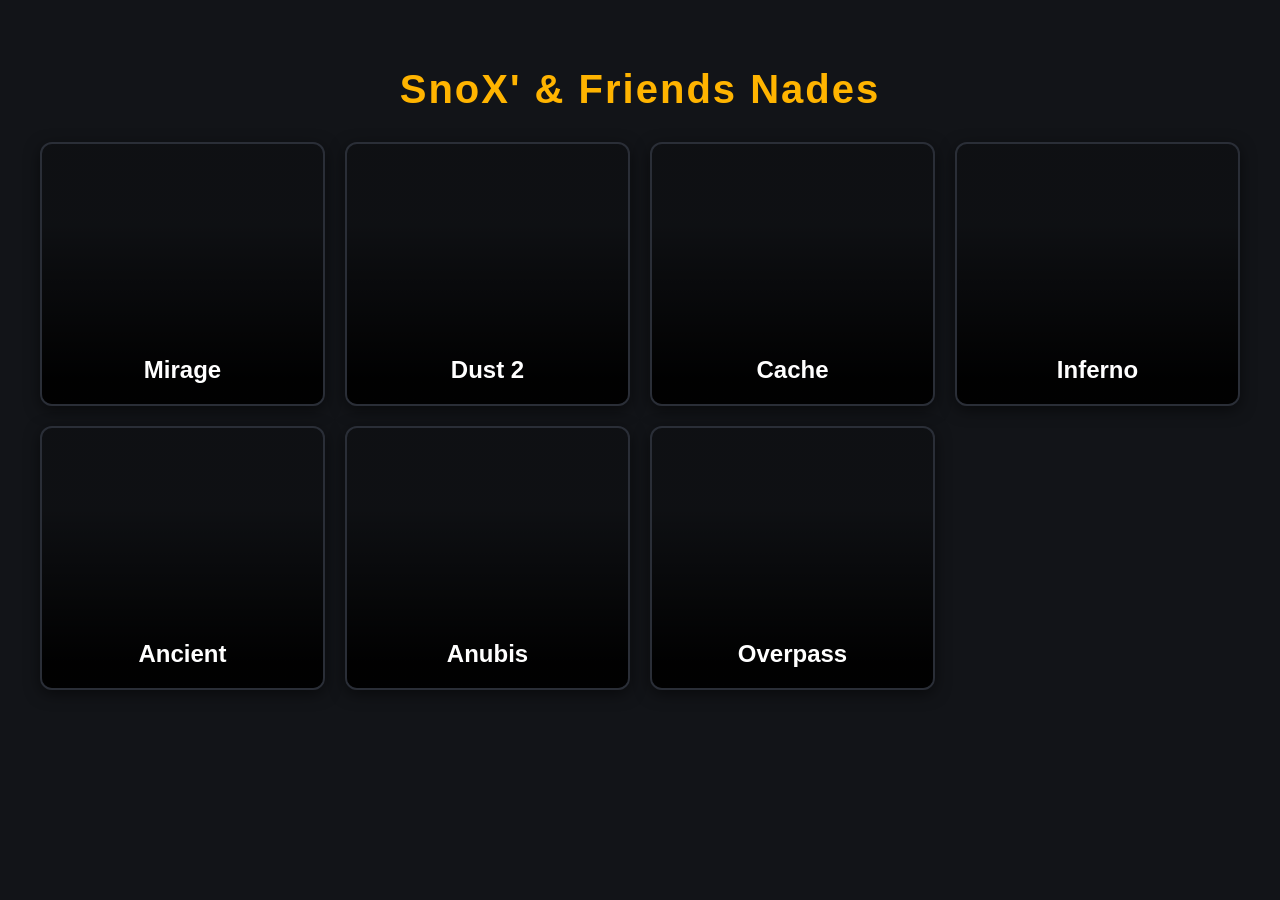
==== index.html @ 643b05af "Update index.html" ====
<!DOCTYPE HTML>
<html lang="de">
<head>
    <title>CS2 Nades & Lineups</title>
    <meta charset="utf-8" />
    <meta name="viewport" content="width=device-width, initial-scale=1" />
    <style>
        body {
            background-color: #121418;
            color: #ffffff;
            font-family: 'Segoe UI', Tahoma, Geneva, Verdana, sans-serif;
            margin: 0;
            padding: 40px 20px;
            display: flex;
            flex-direction: column;
            align-items: center;
        }

        h1 {
            font-size: 2.5rem;
            margin-bottom: 30px;
            letter-spacing: 2px;
            color: #ffb400; /* CS Yellow / Gold */
        }

        /* Map Grid Container */
        .map-grid {
            display: grid;
            grid-template-columns: repeat(auto-fit, minmax(260px, 1fr));
            gap: 20px;
            max-width: 1200px;
            width: 100%;
        }

        /* Einzelne Map Card */
        .map-card {
            position: relative;
            height: 220px;
            border-radius: 12px;
            overflow: hidden;
            text-decoration: none;
            color: white;
            box-shadow: 0 4px 15px rgba(0,0,0,0.5);
            transition: transform 0.3s ease, border-color 0.3s ease;
            border: 2px solid #2a2e37;
            display: flex;
            flex-direction: column;
            justify-content: flex-end;
            padding: 20px;
            background-size: cover;
            background-position: center;
        }

        .map-card:hover {
            transform: translateY(-5px);
            border-color: #ffb400;
        }

        /* Dunkler Verlauf über dem Bild für Lesbarkeit */
        .map-card::before {
            content: '';
            position: absolute;
            top: 0; left: 0; right: 0; bottom: 0;
            background: linear-gradient(to top, rgba(0,0,0,0.95) 10%, rgba(0,0,0,0.2) 70%);
            z-index: 1;
        }

        .map-content {
            position: relative;
            z-index: 2;
            text-align: center;
        }

        .map-title {
            font-size: 1.5rem;
            font-weight: bold;
            margin: 0;
        }

        .map-count {
            font-size: 0.9rem;
            color: #aaa;
            margin-top: 5px;
        }

        /* Beispiel Hintergründe (Pfade zu deinen Bildern anpassen) */
        .map-mirage { background-image: url('assets/images/mirage-bg.jpg'); }
        .map-dust2  { background-image: url('assets/images/dust2-bg.jpg'); }
        .map-cache  { background-image: url('assets/images/cache-bg.jpg'); }
        .map-inferno { background-image: url('assets/images/inferno-bg.jpg'); }
        .map-inferno { background-image: url('assets/images/ancient-bg.jpg'); }
        .map-inferno { background-image: url('assets/images/anubis-bg.jpg'); }
        .map-inferno { background-image: url('assets/images/overpass-bg.jpg'); }
    </style>
</head>
<body>

    <h1>SnoX' & Friends Nades</h1>

    <div class="map-grid">
        <a href="mirage.html" class="map-card map-mirage">
            <div class="map-content">
                <div class="map-title">Mirage</div>
            </div>
        </a>

        <a href="dust2.html" class="map-card map-dust2">
            <div class="map-content">
                <div class="map-title">Dust 2</div>
            </div>
        </a>

        <a href="cache.html" class="map-card map-cache">
            <div class="map-content">
                <div class="map-title">Cache</div>
            </div>
        </a>

        <a href="inferno.html" class="map-card map-inferno">
            <div class="map-content">
                <div class="map-title">Inferno</div>
            </div>
        </a>
        
        <a href="inferno.html" class="map-card map-ancient">
            <div class="map-content">
                <div class="map-title">Ancient</div>
            </div>
        </a>
        
        <a href="inferno.html" class="map-card map-anubis">
            <div class="map-content">
                <div class="map-title">Anubis</div>
            </div>
        </a>
        
        <a href="inferno.html" class="map-card map-overpass">
            <div class="map-content">
                <div class="map-title">Overpass</div>
            </div>
        </a>
    </div>

</body>
</html>
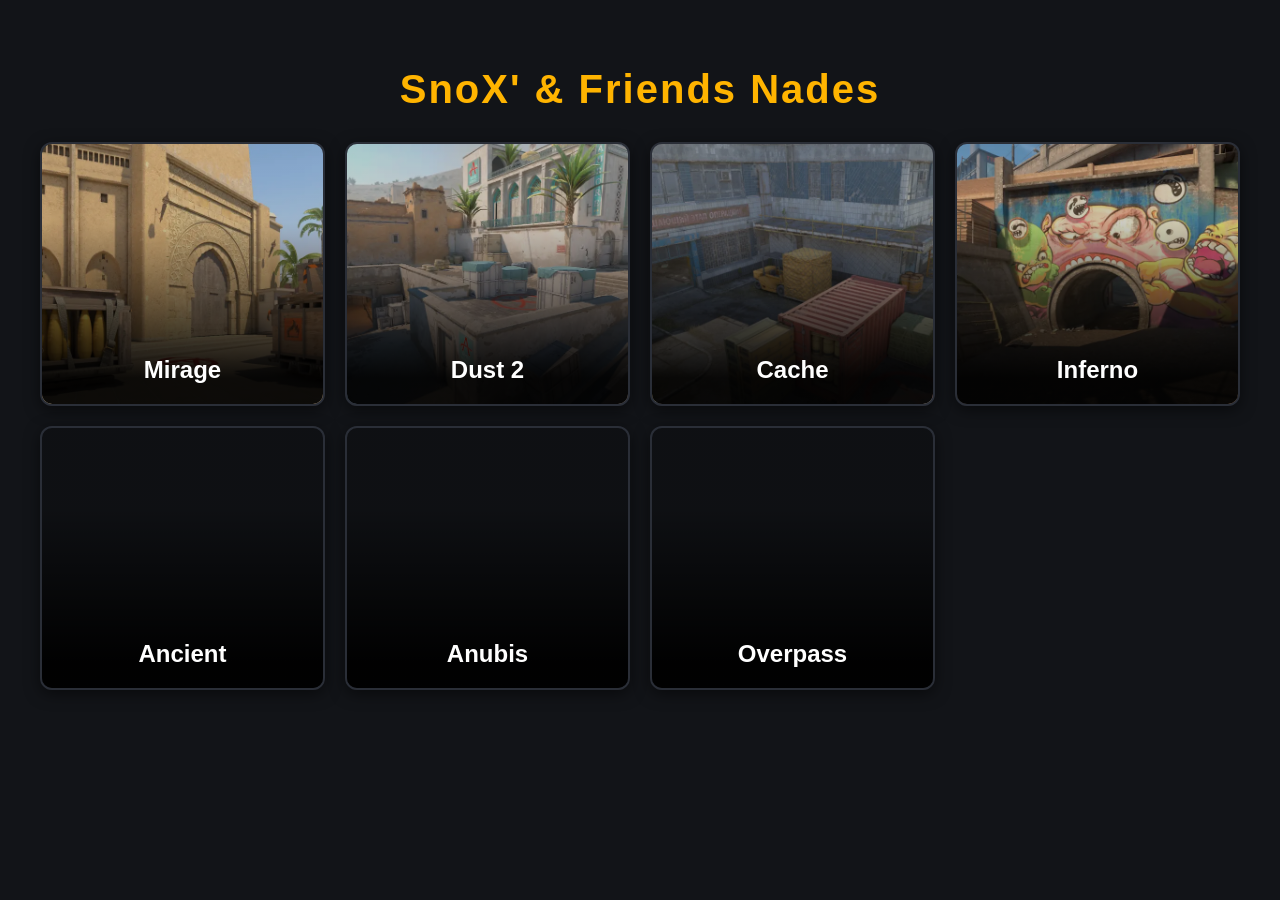
==== commit 7057ceaf: "Update index.html" ====
--- a/index.html
+++ b/index.html
@@ -84,13 +84,13 @@
         }
 
         /* Beispiel Hintergründe (Pfade zu deinen Bildern anpassen) */
-        .map-mirage { background-image: url('assets/images/mirage-bg.jpg'); }
-        .map-dust2  { background-image: url('assets/images/dust2-bg.jpg'); }
-        .map-cache  { background-image: url('assets/images/cache-bg.jpg'); }
-        .map-inferno { background-image: url('assets/images/inferno-bg.jpg'); }
-        .map-inferno { background-image: url('assets/images/ancient-bg.jpg'); }
-        .map-inferno { background-image: url('assets/images/anubis-bg.jpg'); }
-        .map-inferno { background-image: url('assets/images/overpass-bg.jpg'); }
+        .map-mirage { background-image: url('assets/images/mirage-bg.webp'); }
+        .map-dust2  { background-image: url('assets/images/dust2-bg.webp'); }
+        .map-cache  { background-image: url('assets/images/cache-bg.webp'); }
+        .map-inferno { background-image: url('assets/images/inferno-bg.webp'); }
+        .map-inferno { background-image: url('assets/images/ancient-bg.webp'); }
+        .map-inferno { background-image: url('assets/images/anubis-bg.webp'); }
+        .map-inferno { background-image: url('assets/images/overpass-bg.webp'); }
     </style>
 </head>
 <body>
@@ -122,19 +122,19 @@
             </div>
         </a>
         
-        <a href="inferno.html" class="map-card map-ancient">
+        <a href="ancient.html" class="map-card map-ancient">
             <div class="map-content">
                 <div class="map-title">Ancient</div>
             </div>
         </a>
         
-        <a href="inferno.html" class="map-card map-anubis">
+        <a href="anubis.html" class="map-card map-anubis">
             <div class="map-content">
                 <div class="map-title">Anubis</div>
             </div>
         </a>
         
-        <a href="inferno.html" class="map-card map-overpass">
+        <a href="overpass.html" class="map-card map-overpass">
             <div class="map-content">
                 <div class="map-title">Overpass</div>
             </div>
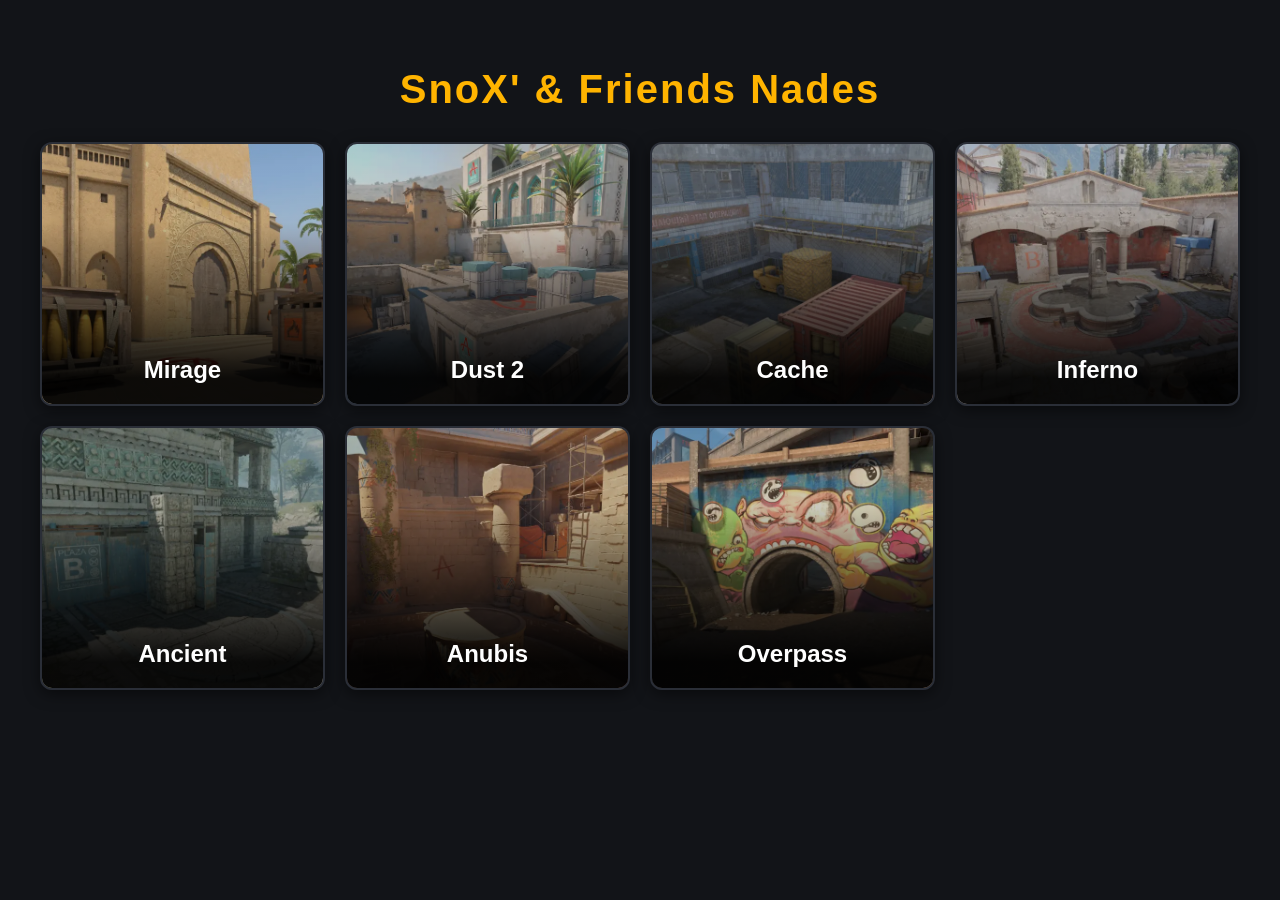
==== commit bd85a2d9: "Update index.html" ====
--- a/index.html
+++ b/index.html
@@ -88,9 +88,9 @@
         .map-dust2  { background-image: url('assets/images/dust2-bg.webp'); }
         .map-cache  { background-image: url('assets/images/cache-bg.webp'); }
         .map-inferno { background-image: url('assets/images/inferno-bg.webp'); }
-        .map-inferno { background-image: url('assets/images/ancient-bg.webp'); }
-        .map-inferno { background-image: url('assets/images/anubis-bg.webp'); }
-        .map-inferno { background-image: url('assets/images/overpass-bg.webp'); }
+        .map-ancient { background-image: url('assets/images/ancient-bg.webp'); }
+        .map-anubis { background-image: url('assets/images/anubis-bg.webp'); }
+        .map-overpass { background-image: url('assets/images/overpass-bg.webp'); }
     </style>
 </head>
 <body>
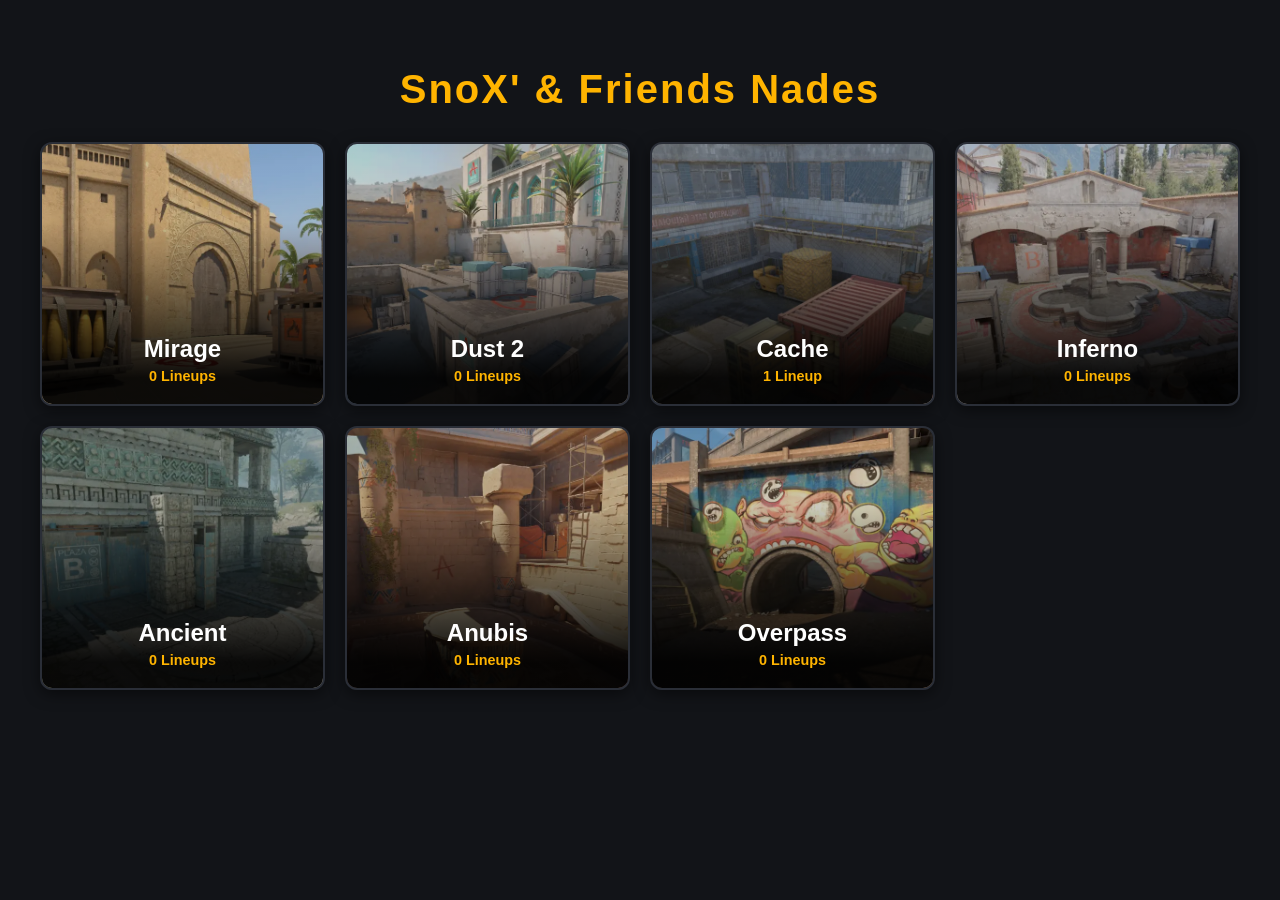
==== commit 3df833f1: "Update index.html" ====
--- a/index.html
+++ b/index.html
@@ -79,11 +79,12 @@
 
         .map-count {
             font-size: 0.9rem;
-            color: #aaa;
+            color: #ffb400;
             margin-top: 5px;
+            font-weight: bold;
         }
 
-        /* Beispiel Hintergründe (Pfade zu deinen Bildern anpassen) */
+        /* Hintergründe */
         .map-mirage { background-image: url('assets/images/mirage-bg.webp'); }
         .map-dust2  { background-image: url('assets/images/dust2-bg.webp'); }
         .map-cache  { background-image: url('assets/images/cache-bg.webp'); }
@@ -98,48 +99,82 @@
     <h1>SnoX' & Friends Nades</h1>
 
     <div class="map-grid">
-        <a href="mirage.html" class="map-card map-mirage">
+        <a href="mirage.html" class="map-card map-mirage" data-json="mirage.json">
             <div class="map-content">
                 <div class="map-title">Mirage</div>
+                <div class="map-count">Lade...</div>
             </div>
         </a>
 
-        <a href="dust2.html" class="map-card map-dust2">
+        <a href="dust2.html" class="map-card map-dust2" data-json="dust2.json">
             <div class="map-content">
                 <div class="map-title">Dust 2</div>
+                <div class="map-count">Lade...</div>
             </div>
         </a>
 
-        <a href="cache.html" class="map-card map-cache">
+        <a href="cache.html" class="map-card map-cache" data-json="cache.json">
             <div class="map-content">
                 <div class="map-title">Cache</div>
+                <div class="map-count">Lade...</div>
             </div>
         </a>
 
-        <a href="inferno.html" class="map-card map-inferno">
+        <a href="inferno.html" class="map-card map-inferno" data-json="inferno.json">
             <div class="map-content">
                 <div class="map-title">Inferno</div>
+                <div class="map-count">Lade...</div>
             </div>
         </a>
         
-        <a href="ancient.html" class="map-card map-ancient">
+        <a href="ancient.html" class="map-card map-ancient" data-json="ancient.json">
             <div class="map-content">
                 <div class="map-title">Ancient</div>
+                <div class="map-count">Lade...</div>
             </div>
         </a>
         
-        <a href="anubis.html" class="map-card map-anubis">
+        <a href="anubis.html" class="map-card map-anubis" data-json="anubis.json">
             <div class="map-content">
                 <div class="map-title">Anubis</div>
+                <div class="map-count">Lade...</div>
             </div>
         </a>
         
-        <a href="overpass.html" class="map-card map-overpass">
+        <a href="overpass.html" class="map-card map-overpass" data-json="overpass.json">
             <div class="map-content">
                 <div class="map-title">Overpass</div>
+                <div class="map-count">Lade...</div>
             </div>
         </a>
     </div>
 
+    <!-- Automatisch die Anzahl der erstellten Nades aus den JSONs auslesen -->
+    <script>
+        document.addEventListener("DOMContentLoaded", () => {
+            const mapCards = document.querySelectorAll('.map-card');
+
+            mapCards.forEach(async (card) => {
+                const jsonFile = card.getAttribute('data-json');
+                const countElement = card.querySelector('.map-count');
+
+                if (!jsonFile) return;
+
+                try {
+                    // Prevent Caching mit Timestamp ?v=...
+                    const response = await fetch(`${jsonFile}?v=${Date.now()}`);
+                    if (response.ok) {
+                        const nades = await response.json();
+                        const count = Array.isArray(nades) ? nades.length : 0;
+                        countElement.innerText = `${count} Lineup${count === 1 ? '' : 's'}`;
+                    } else {
+                        countElement.innerText = `0 Lineups`;
+                    }
+                } catch (err) {
+                    countElement.innerText = `0 Lineups`;
+                }
+            });
+        });
+    </script>
 </body>
 </html>
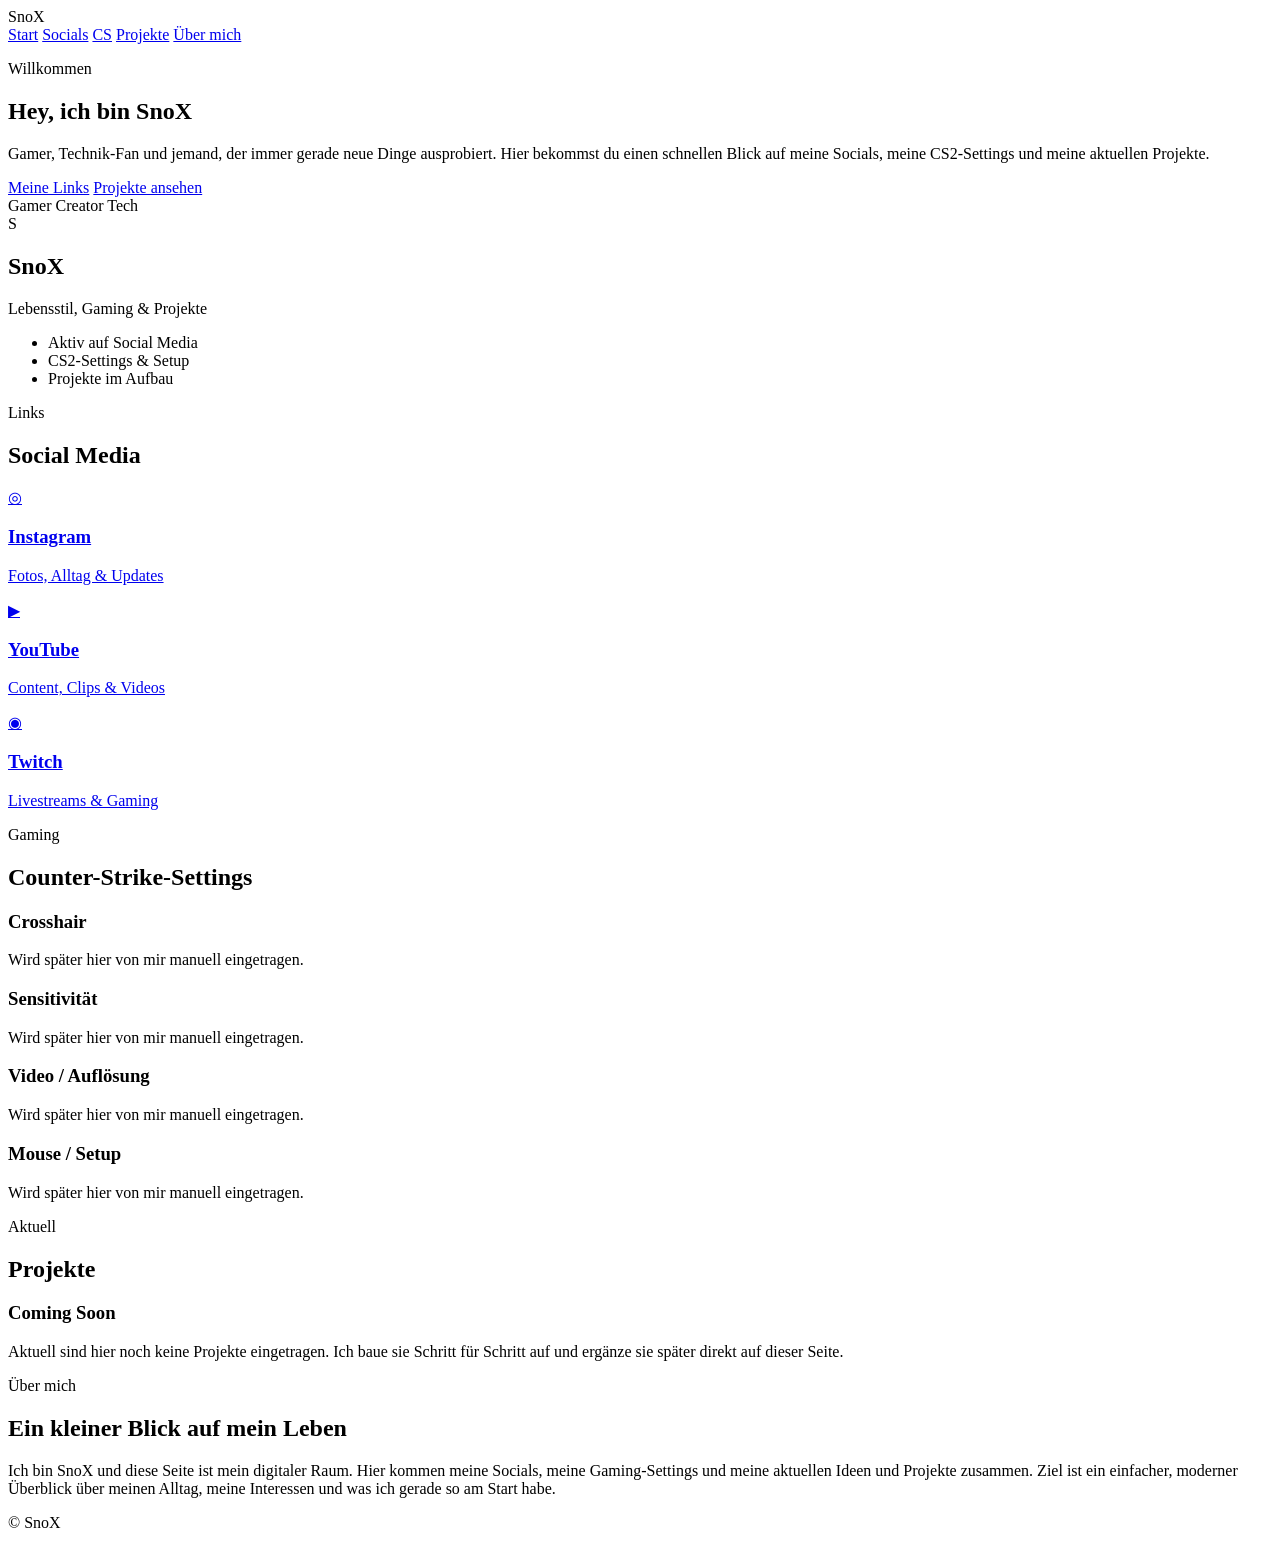
==== commit fc379985: "Modernize GitHub Pages homepage for SnoX with social links, CS settings section, and personal landin" ====
--- a/index.html
+++ b/index.html
@@ -1,180 +1,166 @@
-<!DOCTYPE HTML>
-<html lang="de">
-<head>
-    <title>CS2 Nades & Lineups</title>
-    <meta charset="utf-8" />
-    <meta name="viewport" content="width=device-width, initial-scale=1" />
-    <style>
-        body {
-            background-color: #121418;
-            color: #ffffff;
-            font-family: 'Segoe UI', Tahoma, Geneva, Verdana, sans-serif;
-            margin: 0;
-            padding: 40px 20px;
-            display: flex;
-            flex-direction: column;
-            align-items: center;
-        }
-
-        h1 {
-            font-size: 2.5rem;
-            margin-bottom: 30px;
-            letter-spacing: 2px;
-            color: #ffb400; /* CS Yellow / Gold */
-        }
-
-        /* Map Grid Container */
-        .map-grid {
-            display: grid;
-            grid-template-columns: repeat(auto-fit, minmax(260px, 1fr));
-            gap: 20px;
-            max-width: 1200px;
-            width: 100%;
-        }
-
-        /* Einzelne Map Card */
-        .map-card {
-            position: relative;
-            height: 220px;
-            border-radius: 12px;
-            overflow: hidden;
-            text-decoration: none;
-            color: white;
-            box-shadow: 0 4px 15px rgba(0,0,0,0.5);
-            transition: transform 0.3s ease, border-color 0.3s ease;
-            border: 2px solid #2a2e37;
-            display: flex;
-            flex-direction: column;
-            justify-content: flex-end;
-            padding: 20px;
-            background-size: cover;
-            background-position: center;
-        }
-
-        .map-card:hover {
-            transform: translateY(-5px);
-            border-color: #ffb400;
-        }
-
-        /* Dunkler Verlauf über dem Bild für Lesbarkeit */
-        .map-card::before {
-            content: '';
-            position: absolute;
-            top: 0; left: 0; right: 0; bottom: 0;
-            background: linear-gradient(to top, rgba(0,0,0,0.95) 10%, rgba(0,0,0,0.2) 70%);
-            z-index: 1;
-        }
-
-        .map-content {
-            position: relative;
-            z-index: 2;
-            text-align: center;
-        }
-
-        .map-title {
-            font-size: 1.5rem;
-            font-weight: bold;
-            margin: 0;
-        }
-
-        .map-count {
-            font-size: 0.9rem;
-            color: #ffb400;
-            margin-top: 5px;
-            font-weight: bold;
-        }
-
-        /* Hintergründe */
-        .map-mirage { background-image: url('assets/images/mirage-bg.webp'); }
-        .map-dust2  { background-image: url('assets/images/dust2-bg.webp'); }
-        .map-cache  { background-image: url('assets/images/cache-bg.webp'); }
-        .map-inferno { background-image: url('assets/images/inferno-bg.webp'); }
-        .map-ancient { background-image: url('assets/images/ancient-bg.webp'); }
-        .map-anubis { background-image: url('assets/images/anubis-bg.webp'); }
-        .map-overpass { background-image: url('assets/images/overpass-bg.webp'); }
-    </style>
-</head>
-<body>
-
-    <h1>SnoX' & Friends Nades</h1>
-
-    <div class="map-grid">
-        <a href="mirage.html" class="map-card map-mirage" data-json="mirage.json">
-            <div class="map-content">
-                <div class="map-title">Mirage</div>
-                <div class="map-count">Lade...</div>
-            </div>
-        </a>
-
-        <a href="dust2.html" class="map-card map-dust2" data-json="dust2.json">
-            <div class="map-content">
-                <div class="map-title">Dust 2</div>
-                <div class="map-count">Lade...</div>
-            </div>
-        </a>
-
-        <a href="cache.html" class="map-card map-cache" data-json="cache.json">
-            <div class="map-content">
-                <div class="map-title">Cache</div>
-                <div class="map-count">Lade...</div>
-            </div>
-        </a>
-
-        <a href="inferno.html" class="map-card map-inferno" data-json="inferno.json">
-            <div class="map-content">
-                <div class="map-title">Inferno</div>
-                <div class="map-count">Lade...</div>
-            </div>
-        </a>
-        
-        <a href="ancient.html" class="map-card map-ancient" data-json="ancient.json">
-            <div class="map-content">
-                <div class="map-title">Ancient</div>
-                <div class="map-count">Lade...</div>
-            </div>
-        </a>
-        
-        <a href="anubis.html" class="map-card map-anubis" data-json="anubis.json">
-            <div class="map-content">
-                <div class="map-title">Anubis</div>
-                <div class="map-count">Lade...</div>
-            </div>
-        </a>
-        
-        <a href="overpass.html" class="map-card map-overpass" data-json="overpass.json">
-            <div class="map-content">
-                <div class="map-title">Overpass</div>
-                <div class="map-count">Lade...</div>
-            </div>
-        </a>
-    </div>
-
-    <!-- Automatisch die Anzahl der erstellten Nades aus den JSONs auslesen -->
-    <script>
-        document.addEventListener("DOMContentLoaded", () => {
-            const mapCards = document.querySelectorAll('.map-card');
-
-            mapCards.forEach(async (card) => {
-                const jsonFile = card.getAttribute('data-json');
-                const countElement = card.querySelector('.map-count');
-
-                if (!jsonFile) return;
-
-                try {
-                    // Prevent Caching mit Timestamp ?v=...
-                    const response = await fetch(`${jsonFile}?v=${Date.now()}`);
-                    if (response.ok) {
-                        const nades = await response.json();
-                        const count = Array.isArray(nades) ? nades.length : 0;
-                        countElement.innerText = `${count} Lineup${count === 1 ? '' : 's'}`;
-                    } else {
-                        countElement.innerText = `0 Lineups`;
-                    }
-                } catch (err) {
-                    countElement.innerText = `0 Lineups`;
-                }
-            });
-        });
-    </script>
-</body>
-</html>
+<!DOCTYPE html>
+<html lang="de">
+  <head>
+    <meta charset="UTF-8" />
+    <meta name="viewport" content="width=device-width, initial-scale=1.0" />
+    <meta
+      name="description"
+      content="SnoX - persönliche Seite mit Social Media, CS2-Settings und aktuellen Projekten."
+    />
+    <title>SnoX | Mein Leben</title>
+    <link rel="preconnect" href="https://fonts.googleapis.com" />
+    <link rel="preconnect" href="https://fonts.gstatic.com" crossorigin />
+    <link
+      href="https://fonts.googleapis.com/css2?family=Inter:wght@400;500;600;700;800&display=swap"
+      rel="stylesheet"
+    />
+    <link rel="stylesheet" href="style.css" />
+  </head>
+  <body>
+    <div class="page-shell">
+      <header class="topbar">
+        <div class="brand">SnoX</div>
+        <nav class="nav" aria-label="Hauptnavigation">
+          <a href="#home">Start</a>
+          <a href="#socials">Socials</a>
+          <a href="#cs">CS</a>
+          <a href="#projects">Projekte</a>
+          <a href="#about">Über mich</a>
+        </nav>
+      </header>
+
+      <main>
+        <section id="home" class="hero">
+          <div class="hero-text">
+            <p class="eyebrow">Willkommen</p>
+            <h1>Hey, ich bin <span>SnoX</span></h1>
+            <p class="lead">
+              Gamer, Technik-Fan und jemand, der immer gerade neue Dinge ausprobiert.
+              Hier bekommst du einen schnellen Blick auf meine Socials, meine CS2-Settings
+              und meine aktuellen Projekte.
+            </p>
+            <div class="hero-actions">
+              <a class="button button-primary" href="#socials">Meine Links</a>
+              <a class="button button-secondary" href="#projects">Projekte ansehen</a>
+            </div>
+            <div class="badge-row" aria-label="Interessen">
+              <span>Gamer</span>
+              <span>Creator</span>
+              <span>Tech</span>
+            </div>
+          </div>
+
+          <aside class="profile-card" aria-label="Profil kartiert">
+            <div class="avatar">S</div>
+            <h2>SnoX</h2>
+            <p>Lebensstil, Gaming & Projekte</p>
+            <ul>
+              <li>Aktiv auf Social Media</li>
+              <li>CS2-Settings & Setup</li>
+              <li>Projekte im Aufbau</li>
+            </ul>
+          </aside>
+        </section>
+
+        <section id="socials" class="section">
+          <div class="section-heading">
+            <p class="eyebrow">Links</p>
+            <h2>Social Media</h2>
+          </div>
+
+          <div class="card-grid three-col">
+            <a class="social-card" href="https://instagram.com/" target="_blank" rel="noreferrer">
+              <span class="social-icon">◎</span>
+              <div>
+                <h3>Instagram</h3>
+                <p>Fotos, Alltag & Updates</p>
+              </div>
+            </a>
+
+            <a class="social-card" href="https://youtube.com/" target="_blank" rel="noreferrer">
+              <span class="social-icon">▶</span>
+              <div>
+                <h3>YouTube</h3>
+                <p>Content, Clips & Videos</p>
+              </div>
+            </a>
+
+            <a class="social-card" href="https://twitch.tv/" target="_blank" rel="noreferrer">
+              <span class="social-icon">◉</span>
+              <div>
+                <h3>Twitch</h3>
+                <p>Livestreams & Gaming</p>
+              </div>
+            </a>
+          </div>
+        </section>
+
+        <section id="cs" class="section">
+          <div class="section-heading">
+            <p class="eyebrow">Gaming</p>
+            <h2>Counter-Strike-Settings</h2>
+          </div>
+
+          <div class="card-grid two-col">
+            <article class="info-card">
+              <h3>Crosshair</h3>
+              <p>Wird später hier von mir manuell eingetragen.</p>
+            </article>
+
+            <article class="info-card">
+              <h3>Sensitivität</h3>
+              <p>Wird später hier von mir manuell eingetragen.</p>
+            </article>
+
+            <article class="info-card">
+              <h3>Video / Auflösung</h3>
+              <p>Wird später hier von mir manuell eingetragen.</p>
+            </article>
+
+            <article class="info-card">
+              <h3>Mouse / Setup</h3>
+              <p>Wird später hier von mir manuell eingetragen.</p>
+            </article>
+          </div>
+        </section>
+
+        <section id="projects" class="section">
+          <div class="section-heading">
+            <p class="eyebrow">Aktuell</p>
+            <h2>Projekte</h2>
+          </div>
+
+          <div class="project-box">
+            <h3>Coming Soon</h3>
+            <p>
+              Aktuell sind hier noch keine Projekte eingetragen. Ich baue sie Schritt für Schritt auf
+              und ergänze sie später direkt auf dieser Seite.
+            </p>
+          </div>
+        </section>
+
+        <section id="about" class="section">
+          <div class="section-heading">
+            <p class="eyebrow">Über mich</p>
+            <h2>Ein kleiner Blick auf mein Leben</h2>
+          </div>
+
+          <div class="about-card">
+            <p>
+              Ich bin SnoX und diese Seite ist mein digitaler Raum. Hier kommen meine Socials,
+              meine Gaming-Settings und meine aktuellen Ideen und Projekte zusammen. Ziel ist ein
+              einfacher, moderner Überblick über meinen Alltag, meine Interessen und was ich gerade
+              so am Start habe.
+            </p>
+          </div>
+        </section>
+      </main>
+
+      <footer class="footer">
+        <p>© <span id="year"></span> SnoX</p>
+      </footer>
+    </div>
+
+    <script src="script.js"></script>
+  </body>
+</html>
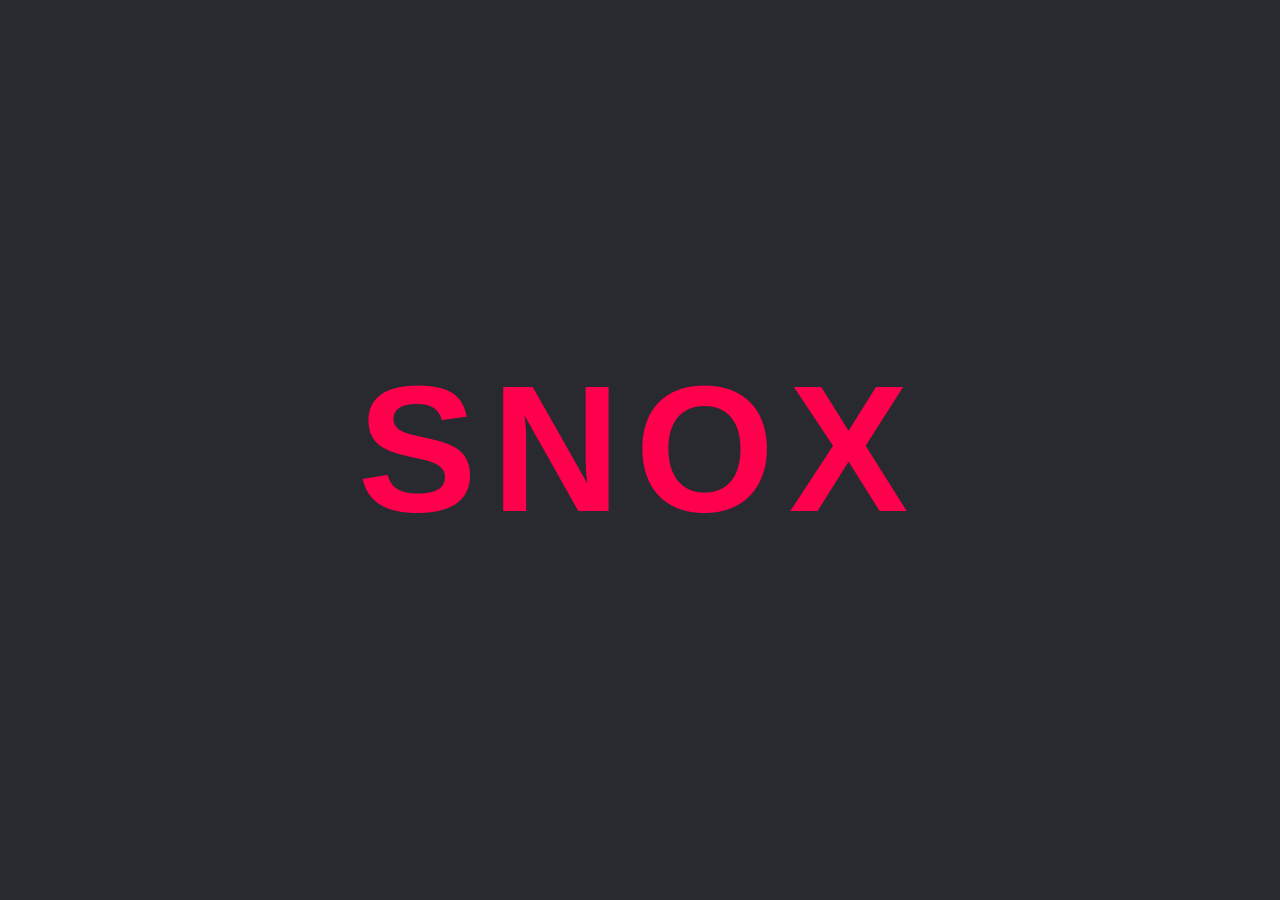
==== commit 0e42f8eb: "Reset landing page to a minimal SnoX title with the requested RGB background, text, and accent color" ====
--- a/index.html
+++ b/index.html
@@ -3,164 +3,12 @@
   <head>
     <meta charset="UTF-8" />
     <meta name="viewport" content="width=device-width, initial-scale=1.0" />
-    <meta
-      name="description"
-      content="SnoX - persönliche Seite mit Social Media, CS2-Settings und aktuellen Projekten."
-    />
-    <title>SnoX | Mein Leben</title>
-    <link rel="preconnect" href="https://fonts.googleapis.com" />
-    <link rel="preconnect" href="https://fonts.gstatic.com" crossorigin />
-    <link
-      href="https://fonts.googleapis.com/css2?family=Inter:wght@400;500;600;700;800&display=swap"
-      rel="stylesheet"
-    />
+    <title>SnoX</title>
     <link rel="stylesheet" href="style.css" />
   </head>
   <body>
-    <div class="page-shell">
-      <header class="topbar">
-        <div class="brand">SnoX</div>
-        <nav class="nav" aria-label="Hauptnavigation">
-          <a href="#home">Start</a>
-          <a href="#socials">Socials</a>
-          <a href="#cs">CS</a>
-          <a href="#projects">Projekte</a>
-          <a href="#about">Über mich</a>
-        </nav>
-      </header>
-
-      <main>
-        <section id="home" class="hero">
-          <div class="hero-text">
-            <p class="eyebrow">Willkommen</p>
-            <h1>Hey, ich bin <span>SnoX</span></h1>
-            <p class="lead">
-              Gamer, Technik-Fan und jemand, der immer gerade neue Dinge ausprobiert.
-              Hier bekommst du einen schnellen Blick auf meine Socials, meine CS2-Settings
-              und meine aktuellen Projekte.
-            </p>
-            <div class="hero-actions">
-              <a class="button button-primary" href="#socials">Meine Links</a>
-              <a class="button button-secondary" href="#projects">Projekte ansehen</a>
-            </div>
-            <div class="badge-row" aria-label="Interessen">
-              <span>Gamer</span>
-              <span>Creator</span>
-              <span>Tech</span>
-            </div>
-          </div>
-
-          <aside class="profile-card" aria-label="Profil kartiert">
-            <div class="avatar">S</div>
-            <h2>SnoX</h2>
-            <p>Lebensstil, Gaming & Projekte</p>
-            <ul>
-              <li>Aktiv auf Social Media</li>
-              <li>CS2-Settings & Setup</li>
-              <li>Projekte im Aufbau</li>
-            </ul>
-          </aside>
-        </section>
-
-        <section id="socials" class="section">
-          <div class="section-heading">
-            <p class="eyebrow">Links</p>
-            <h2>Social Media</h2>
-          </div>
-
-          <div class="card-grid three-col">
-            <a class="social-card" href="https://instagram.com/" target="_blank" rel="noreferrer">
-              <span class="social-icon">◎</span>
-              <div>
-                <h3>Instagram</h3>
-                <p>Fotos, Alltag & Updates</p>
-              </div>
-            </a>
-
-            <a class="social-card" href="https://youtube.com/" target="_blank" rel="noreferrer">
-              <span class="social-icon">▶</span>
-              <div>
-                <h3>YouTube</h3>
-                <p>Content, Clips & Videos</p>
-              </div>
-            </a>
-
-            <a class="social-card" href="https://twitch.tv/" target="_blank" rel="noreferrer">
-              <span class="social-icon">◉</span>
-              <div>
-                <h3>Twitch</h3>
-                <p>Livestreams & Gaming</p>
-              </div>
-            </a>
-          </div>
-        </section>
-
-        <section id="cs" class="section">
-          <div class="section-heading">
-            <p class="eyebrow">Gaming</p>
-            <h2>Counter-Strike-Settings</h2>
-          </div>
-
-          <div class="card-grid two-col">
-            <article class="info-card">
-              <h3>Crosshair</h3>
-              <p>Wird später hier von mir manuell eingetragen.</p>
-            </article>
-
-            <article class="info-card">
-              <h3>Sensitivität</h3>
-              <p>Wird später hier von mir manuell eingetragen.</p>
-            </article>
-
-            <article class="info-card">
-              <h3>Video / Auflösung</h3>
-              <p>Wird später hier von mir manuell eingetragen.</p>
-            </article>
-
-            <article class="info-card">
-              <h3>Mouse / Setup</h3>
-              <p>Wird später hier von mir manuell eingetragen.</p>
-            </article>
-          </div>
-        </section>
-
-        <section id="projects" class="section">
-          <div class="section-heading">
-            <p class="eyebrow">Aktuell</p>
-            <h2>Projekte</h2>
-          </div>
-
-          <div class="project-box">
-            <h3>Coming Soon</h3>
-            <p>
-              Aktuell sind hier noch keine Projekte eingetragen. Ich baue sie Schritt für Schritt auf
-              und ergänze sie später direkt auf dieser Seite.
-            </p>
-          </div>
-        </section>
-
-        <section id="about" class="section">
-          <div class="section-heading">
-            <p class="eyebrow">Über mich</p>
-            <h2>Ein kleiner Blick auf mein Leben</h2>
-          </div>
-
-          <div class="about-card">
-            <p>
-              Ich bin SnoX und diese Seite ist mein digitaler Raum. Hier kommen meine Socials,
-              meine Gaming-Settings und meine aktuellen Ideen und Projekte zusammen. Ziel ist ein
-              einfacher, moderner Überblick über meinen Alltag, meine Interessen und was ich gerade
-              so am Start habe.
-            </p>
-          </div>
-        </section>
-      </main>
-
-      <footer class="footer">
-        <p>© <span id="year"></span> SnoX</p>
-      </footer>
-    </div>
-
-    <script src="script.js"></script>
+    <main class="landing-page">
+      <h1>SnoX</h1>
+    </main>
   </body>
 </html>
--- a/style.css
+++ b/style.css
@@ -0,0 +1,39 @@
+* {
+  box-sizing: border-box;
+}
+
+:root {
+  --background: rgb(41, 41, 48);
+  --text: rgb(196, 196, 196);
+  --accent: rgb(255, 0, 76);
+}
+
+html,
+body {
+  width: 100%;
+  min-height: 100%;
+  margin: 0;
+}
+
+body {
+  min-height: 100vh;
+  background: var(--background);
+  color: var(--text);
+  font-family: Arial, Helvetica, sans-serif;
+}
+
+.landing-page {
+  display: grid;
+  min-height: 100vh;
+  place-items: center;
+}
+
+h1 {
+  margin: 0;
+  color: var(--accent);
+  font-size: clamp(4rem, 14vw, 12rem);
+  font-weight: 800;
+  letter-spacing: 0.08em;
+  line-height: 1;
+  text-transform: uppercase;
+}
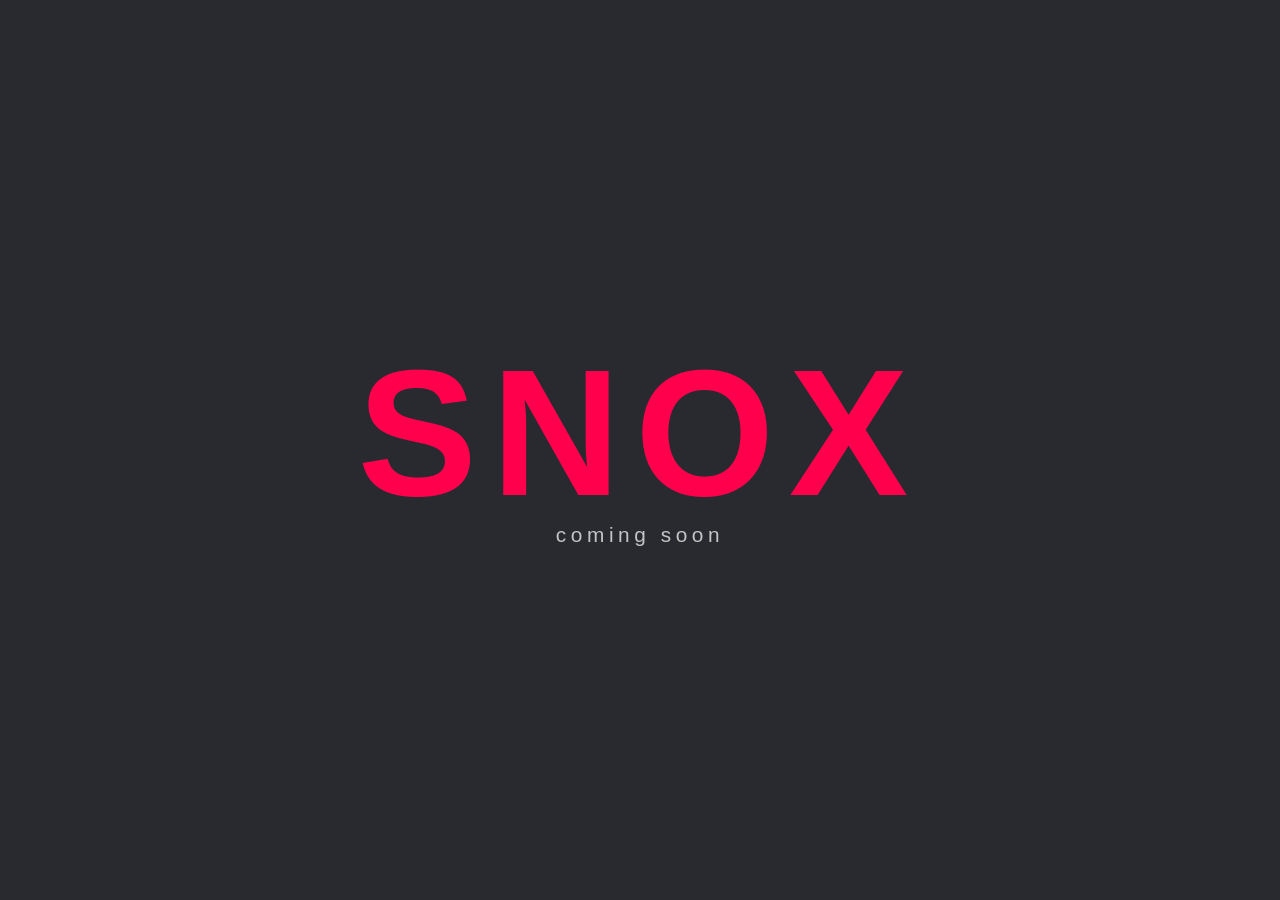
==== commit 951f411b: "Add a minimal centered 'coming soon' subtitle beneath the large SnoX landing title in gray." ====
--- a/index.html
+++ b/index.html
@@ -8,7 +8,10 @@
   </head>
   <body>
     <main class="landing-page">
-      <h1>SnoX</h1>
+      <div class="title-block">
+        <h1>SnoX</h1>
+        <div class="coming-soon">coming soon</div>
+      </div>
     </main>
   </body>
 </html>
--- a/style.css
+++ b/style.css
@@ -28,12 +28,30 @@
   place-items: center;
 }
 
+.title-block {
+  display: inline-flex;
+  flex-direction: column;
+  align-items: center;
+  justify-content: center;
+}
+
 h1 {
   margin: 0;
   color: var(--accent);
   font-size: clamp(4rem, 14vw, 12rem);
   font-weight: 800;
   letter-spacing: 0.08em;
-  line-height: 1;
+  line-height: 0.9;
   text-transform: uppercase;
 }
+
+.coming-soon {
+  margin-top: 8px;
+  color: var(--text);
+  font-size: clamp(0.7rem, 1.8vw, 1.3rem);
+  font-weight: 500;
+  letter-spacing: 0.22em;
+  text-transform: lowercase;
+  text-align: center;
+  width: 100%;
+}
